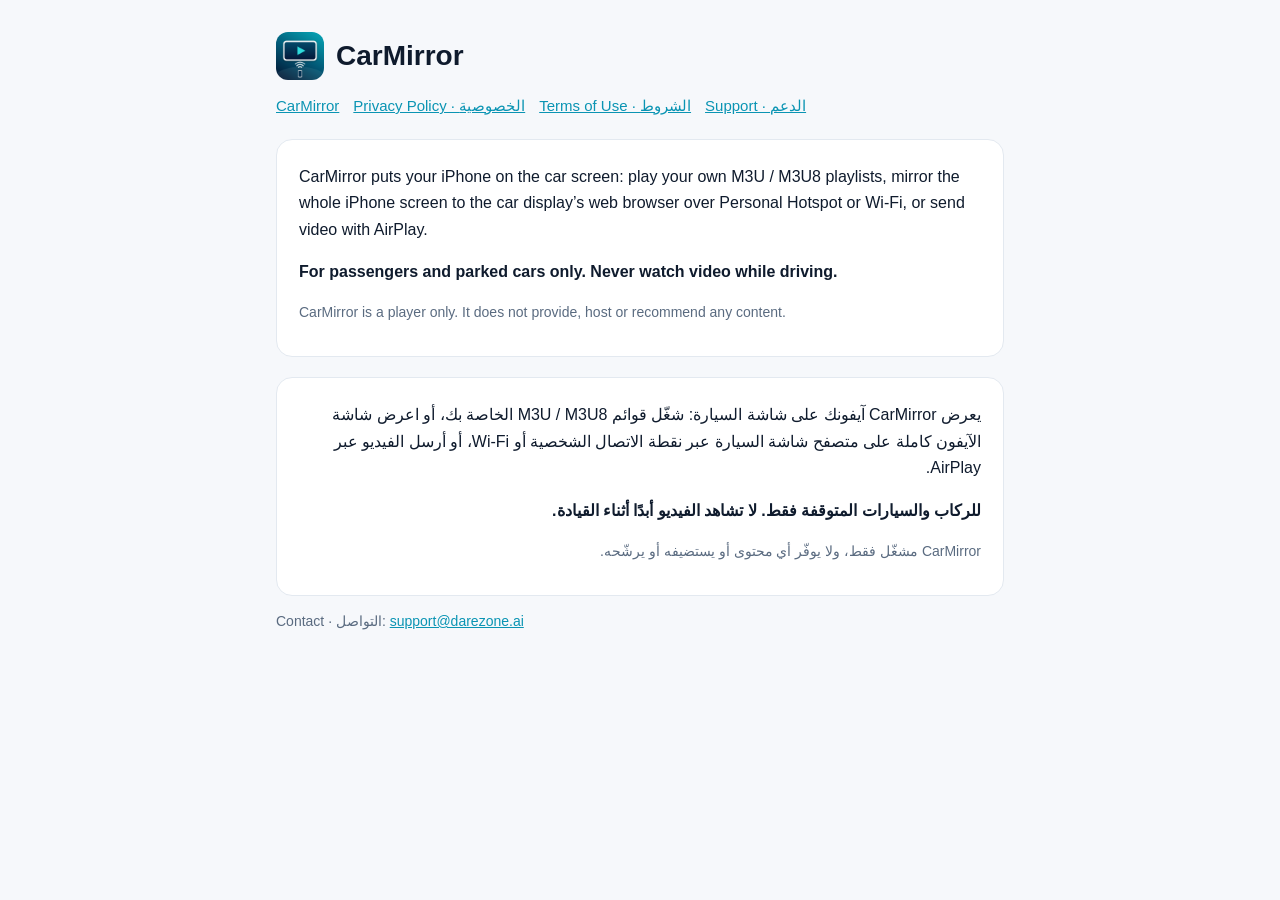
==== index.html @ 57e99127 "CarMirror privacy policy, terms of use and support pages Co-Authored-By: Claude Opus 5.5 <noreply@an" ====
<!doctype html>
<html lang="en">
<head>
<meta charset="utf-8">
<meta name="viewport" content="width=device-width, initial-scale=1">
<title>CarMirror</title>
<link rel="stylesheet" href="style.css">
</head>
<body>
<main>
<header><img src="icon.png" alt=""><h1>CarMirror</h1></header>
<nav><a href="index.html">CarMirror</a><a href="privacy.html">Privacy Policy · الخصوصية</a><a href="terms.html">Terms of Use · الشروط</a><a href="support.html">Support · الدعم</a></nav>
<section>
<p>CarMirror puts your iPhone on the car screen: play your own M3U / M3U8 playlists, mirror the whole iPhone screen to the car display’s web browser over Personal Hotspot or Wi-Fi, or send video with AirPlay.</p>
<p><strong>For passengers and parked cars only. Never watch video while driving.</strong></p>
<p class="muted">CarMirror is a player only. It does not provide, host or recommend any content.</p>
</section>
<section dir="rtl" lang="ar">
<p>يعرض CarMirror آيفونك على شاشة السيارة: شغّل قوائم M3U / M3U8 الخاصة بك، أو اعرض شاشة الآيفون كاملة على متصفح شاشة السيارة عبر نقطة الاتصال الشخصية أو Wi-Fi، أو أرسل الفيديو عبر AirPlay.</p>
<p><strong>للركاب والسيارات المتوقفة فقط. لا تشاهد الفيديو أبدًا أثناء القيادة.</strong></p>
<p class="muted">CarMirror مشغّل فقط، ولا يوفّر أي محتوى أو يستضيفه أو يرشّحه.</p>
</section>
<p class="muted">Contact · التواصل: <a href="mailto:support@darezone.ai">support@darezone.ai</a></p>
</main></body></html>
---- style.css ----
:root { --bg:#f6f8fb; --card:#fff; --text:#0f1b2d; --muted:#5a6b80; --accent:#0a94b3; --line:#e3e9f0; }
@media (prefers-color-scheme: dark) { :root { --bg:#0b1220; --card:#121b2c; --text:#e8eef5; --muted:#93a4b8; --accent:#33ccdb; --line:#1f2b40; } }
* { box-sizing: border-box; }
body { margin:0; background:var(--bg); color:var(--text); font:16px/1.65 -apple-system, BlinkMacSystemFont, "Segoe UI", Roboto, "Noto Sans Arabic", Arial, sans-serif; }
main { max-width: 760px; margin: 0 auto; padding: 32px 16px 64px; }
header { display:flex; align-items:center; gap:12px; margin-bottom: 8px; }
header img { width:48px; height:48px; border-radius:12px; }
h1 { font-size: 28px; margin: 0; }
h2 { font-size: 20px; margin: 28px 0 8px; }
section { background:var(--card); border:1px solid var(--line); border-radius:16px; padding: 8px 22px 18px; margin-top: 20px; }
p, li { color: var(--text); } .muted { color: var(--muted); font-size: 14px; }
a { color: var(--accent); }
nav { display:flex; flex-wrap:wrap; gap:14px; margin: 14px 0 0; font-size: 15px; }
[dir=rtl] { text-align: right; }
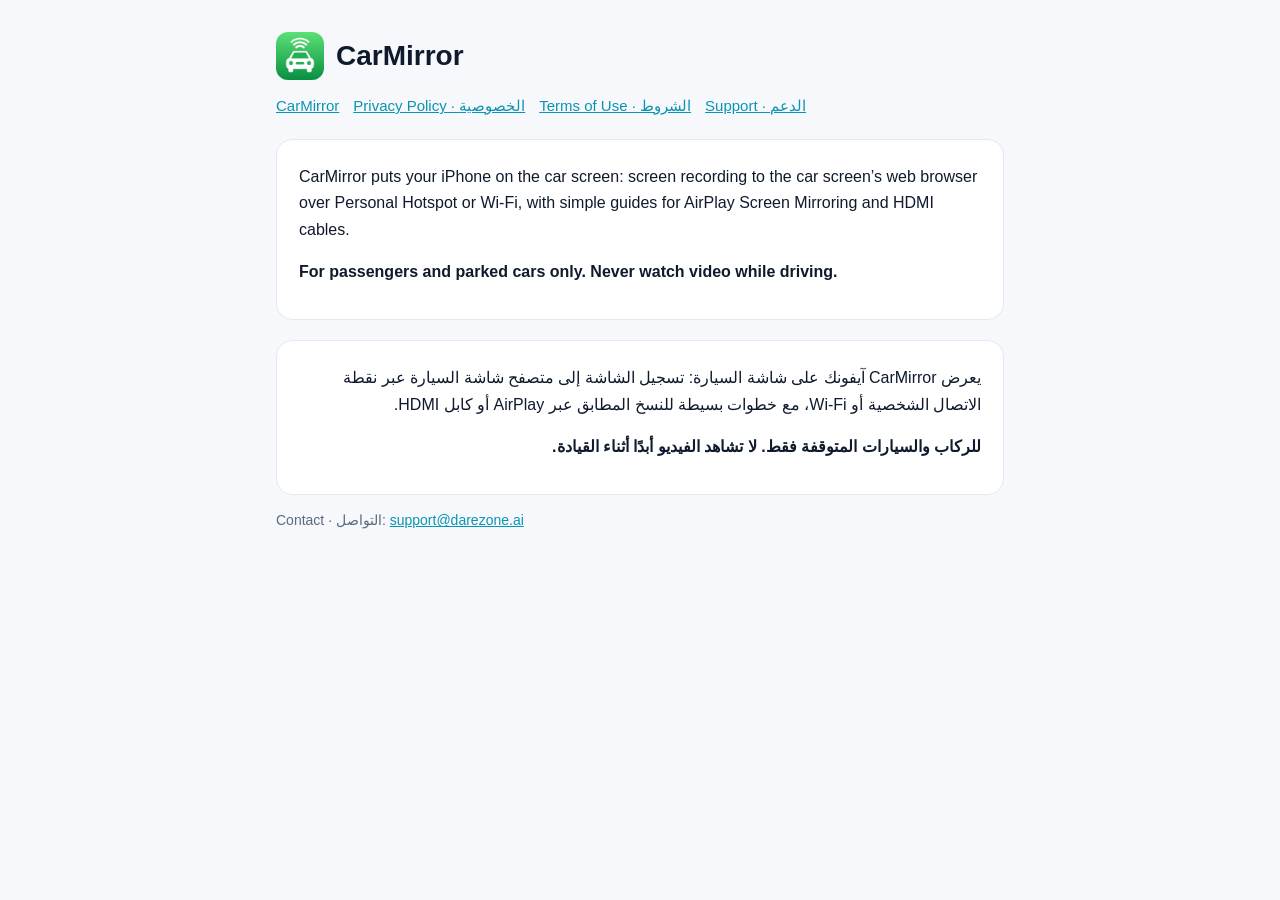
==== commit f58bcb2d: "CarMirror is mirroring-only: update privacy, terms, support and icon Co-Authored-By: Claude Opus 5.5" ====
--- a/index.html
+++ b/index.html
@@ -11,14 +11,12 @@
 <header><img src="icon.png" alt=""><h1>CarMirror</h1></header>
 <nav><a href="index.html">CarMirror</a><a href="privacy.html">Privacy Policy · الخصوصية</a><a href="terms.html">Terms of Use · الشروط</a><a href="support.html">Support · الدعم</a></nav>
 <section>
-<p>CarMirror puts your iPhone on the car screen: play your own M3U / M3U8 playlists, mirror the whole iPhone screen to the car display’s web browser over Personal Hotspot or Wi-Fi, or send video with AirPlay.</p>
+<p>CarMirror puts your iPhone on the car screen: screen recording to the car screen’s web browser over Personal Hotspot or Wi-Fi, with simple guides for AirPlay Screen Mirroring and HDMI cables.</p>
 <p><strong>For passengers and parked cars only. Never watch video while driving.</strong></p>
-<p class="muted">CarMirror is a player only. It does not provide, host or recommend any content.</p>
 </section>
 <section dir="rtl" lang="ar">
-<p>يعرض CarMirror آيفونك على شاشة السيارة: شغّل قوائم M3U / M3U8 الخاصة بك، أو اعرض شاشة الآيفون كاملة على متصفح شاشة السيارة عبر نقطة الاتصال الشخصية أو Wi-Fi، أو أرسل الفيديو عبر AirPlay.</p>
+<p>يعرض CarMirror آيفونك على شاشة السيارة: تسجيل الشاشة إلى متصفح شاشة السيارة عبر نقطة الاتصال الشخصية أو Wi-Fi، مع خطوات بسيطة للنسخ المطابق عبر AirPlay أو كابل HDMI.</p>
 <p><strong>للركاب والسيارات المتوقفة فقط. لا تشاهد الفيديو أبدًا أثناء القيادة.</strong></p>
-<p class="muted">CarMirror مشغّل فقط، ولا يوفّر أي محتوى أو يستضيفه أو يرشّحه.</p>
 </section>
 <p class="muted">Contact · التواصل: <a href="mailto:support@darezone.ai">support@darezone.ai</a></p>
 </main></body></html>
